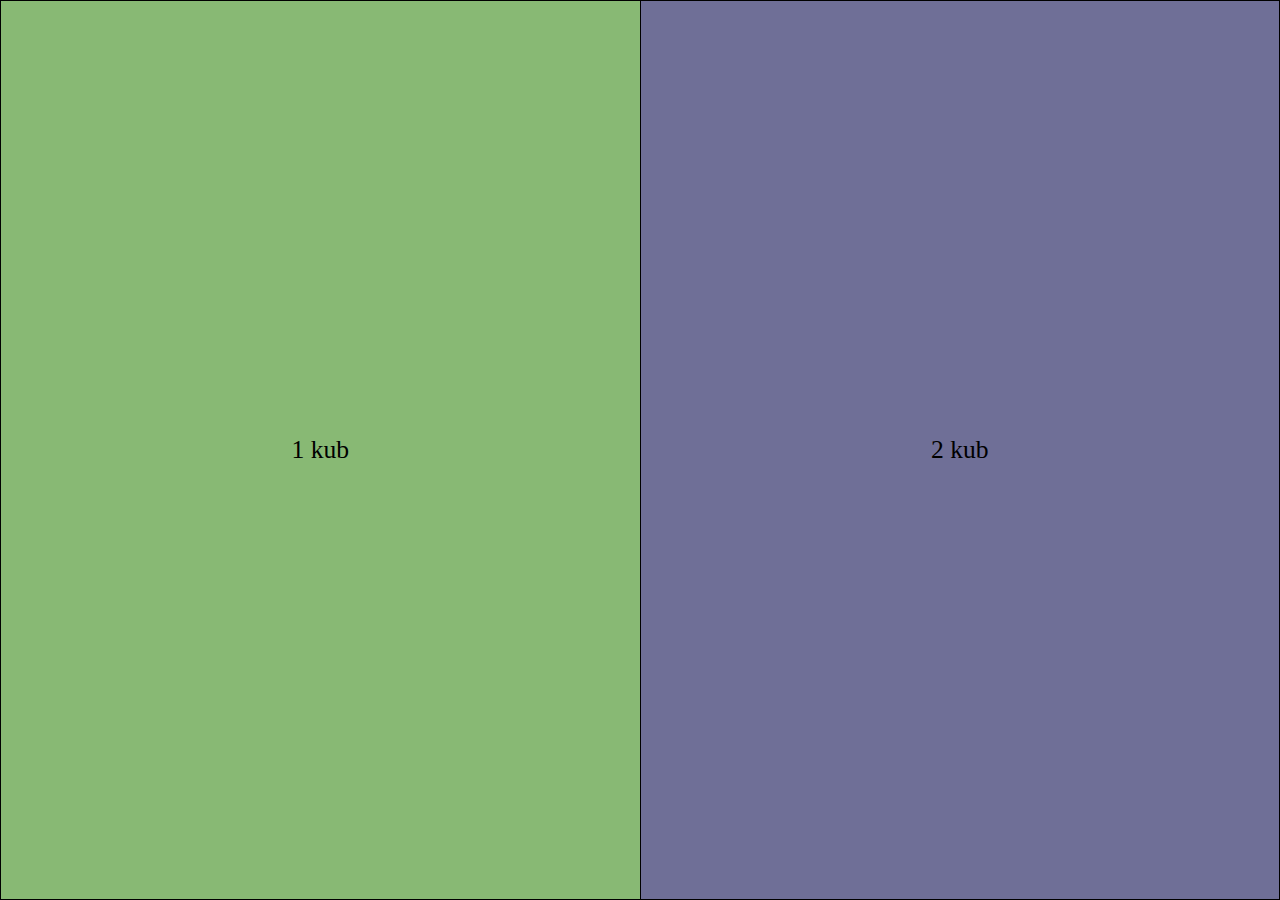
==== cell01/ex06/board.html @ 05a5bc06 "Add files via upload" ====
<!DOCTYPE html>
<html lang="en">
<head>
    <meta charset="UTF-8">
    <meta name="viewport" content="width=device-width, initial-scale=1.0">
    <title>Responsive Table</title>
    <style>
        html, body {
            margin: 0;
            padding: 0;
            width: 100vw;
            height: 100vh;
            display: flex;
            justify-content: center;
            align-items: center;
        }

        table {
            width: 100%;
            height: 100%;
            border-collapse: collapse;
        }

        td {
            border: 1px solid black;
            text-align: center;
            font-size: 2vw;
            padding: 2vw;
        }

        #board1 {
            background-color: rgb(136, 185, 116);
        }

        #board2 {
            background-color: rgb(111, 111, 151);
        }
    </style>
</head>
<body>
    <table>
        <tr>
            <td id="board1">1 kub</td>
            <td id="board2">2 kub</td>
        </tr>
    </table>
</body>
</html>
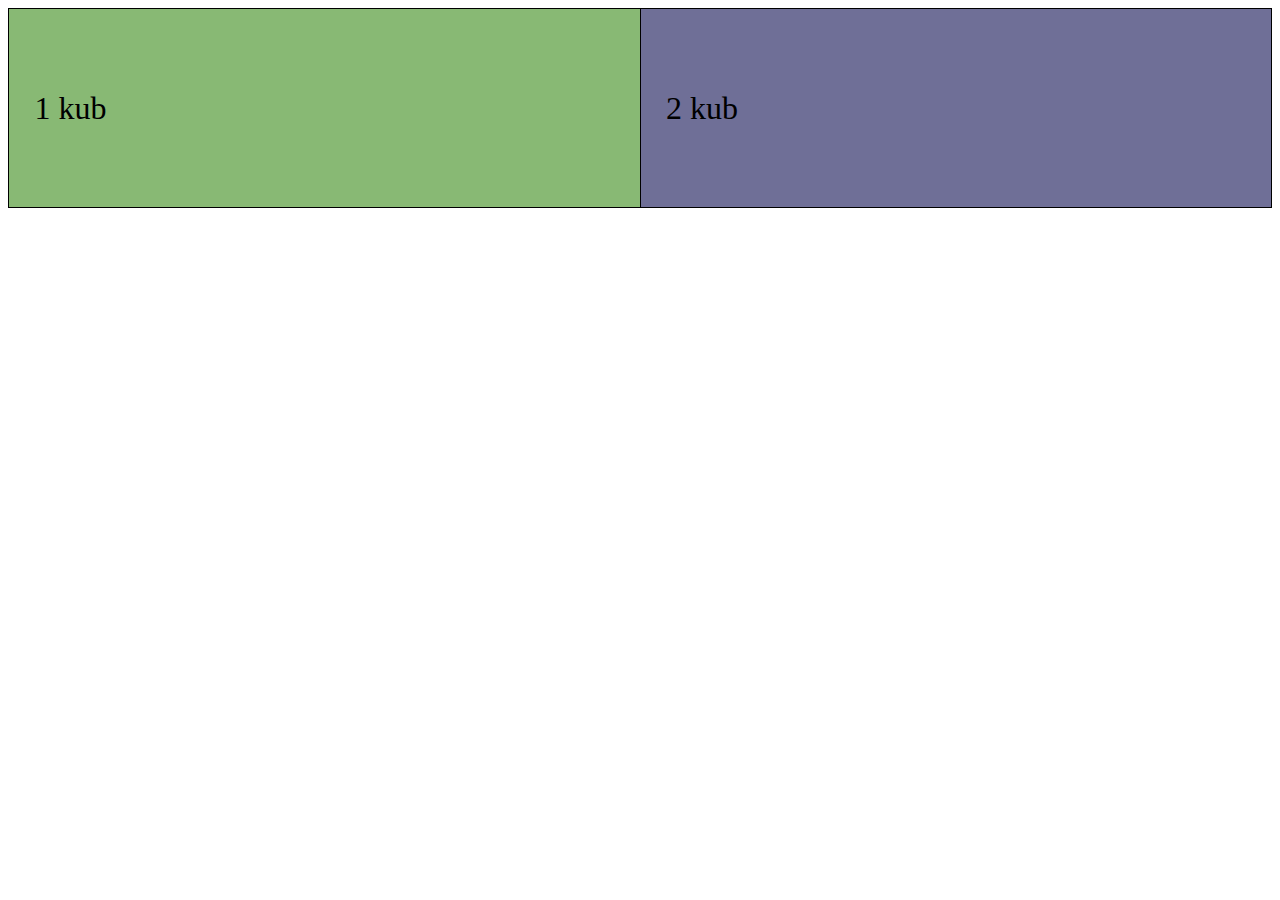
==== commit a7d0d355: "board.html" ====
--- a/cell01/ex06/board.html
+++ b/cell01/ex06/board.html
@@ -3,37 +3,29 @@
 <head>
     <meta charset="UTF-8">
     <meta name="viewport" content="width=device-width, initial-scale=1.0">
-    <title>Responsive Table</title>
+    <title>Document</title>
     <style>
-        html, body {
-            margin: 0;
-            padding: 0;
-            width: 100vw;
-            height: 100vh;
-            display: flex;
-            justify-content: center;
-            align-items: center;
-        }
-
         table {
+            border-collapse: collapse;
             width: 100%;
-            height: 100%;
-            border-collapse: collapse;
+            height: 200px;
         }
 
         td {
             border: 1px solid black;
-            text-align: center;
+            padding: 20px;
             font-size: 2vw;
             padding: 2vw;
         }
 
         #board1 {
             background-color: rgb(136, 185, 116);
+            font-size: 2rem;
         }
 
         #board2 {
             background-color: rgb(111, 111, 151);
+            font-size: 2rem;
         }
     </style>
 </head>
@@ -46,3 +38,5 @@
     </table>
 </body>
 </html>
+
+</html>
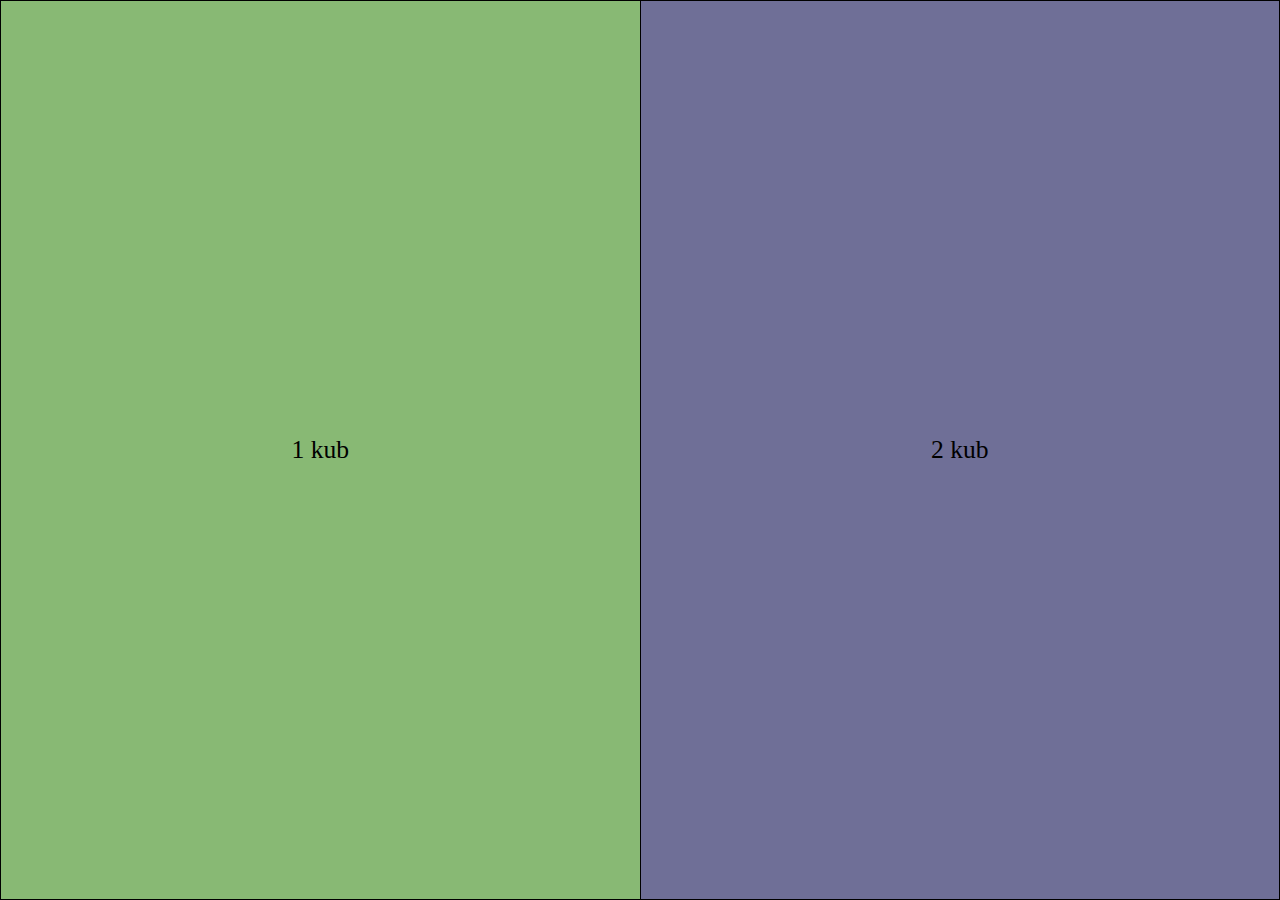
==== commit 4501b396: "board.html" ====
--- a/cell01/ex06/board.html
+++ b/cell01/ex06/board.html
@@ -3,29 +3,37 @@
 <head>
     <meta charset="UTF-8">
     <meta name="viewport" content="width=device-width, initial-scale=1.0">
-    <title>Document</title>
+    <title>Responsive Table</title>
     <style>
+        html, body {
+            margin: 0;
+            padding: 0;
+            width: 100vw;
+            height: 100vh;
+            display: flex;
+            justify-content: center;
+            align-items: center;
+        }
+
         table {
+            width: 100%;
+            height: 100%;
             border-collapse: collapse;
-            width: 100%;
-            height: 200px;
         }
 
         td {
             border: 1px solid black;
-            padding: 20px;
+            text-align: center;
             font-size: 2vw;
             padding: 2vw;
         }
 
         #board1 {
             background-color: rgb(136, 185, 116);
-            font-size: 2rem;
         }
 
         #board2 {
             background-color: rgb(111, 111, 151);
-            font-size: 2rem;
         }
     </style>
 </head>
@@ -38,5 +46,3 @@
     </table>
 </body>
 </html>
-
-</html>
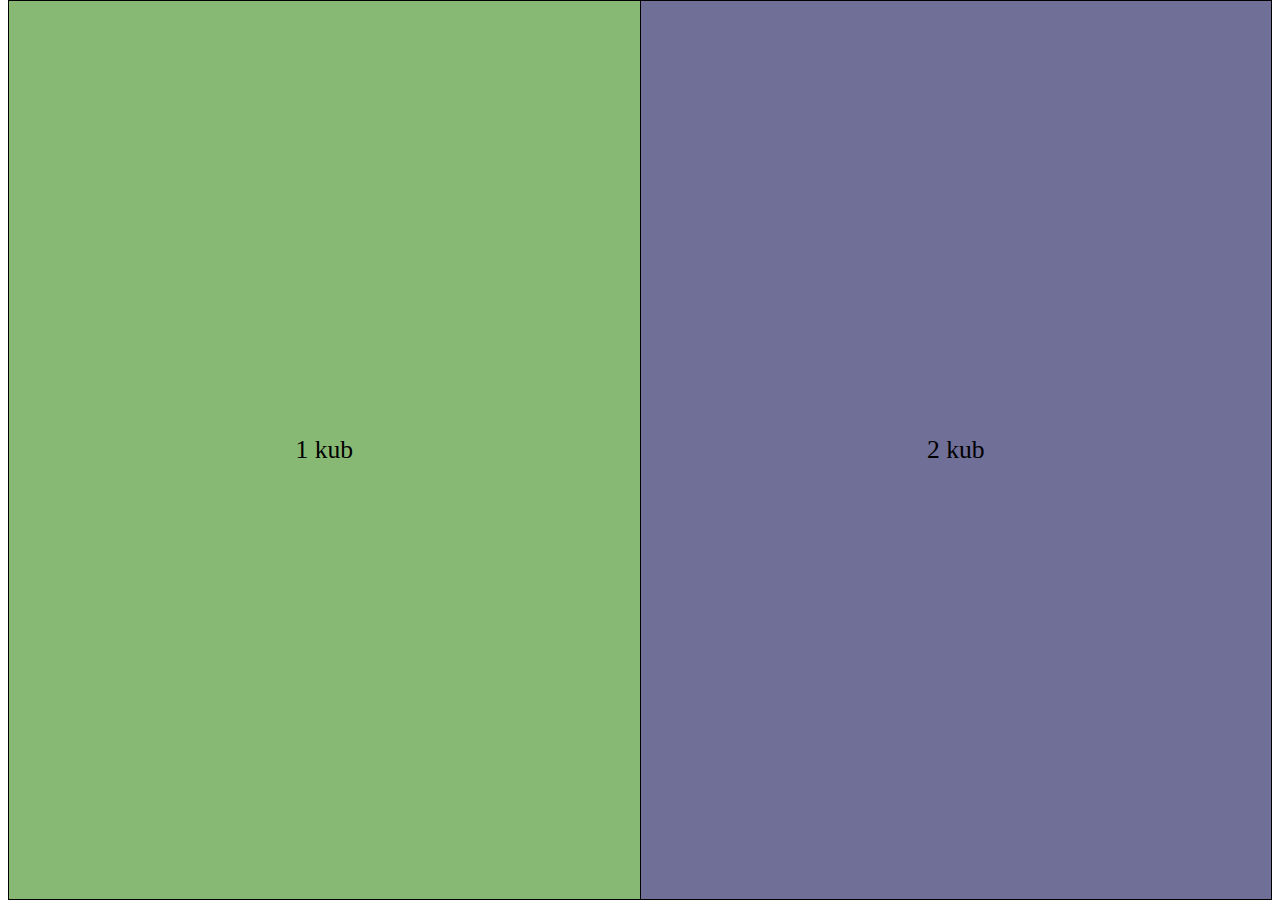
==== commit fe8b1167: "board.html" ====
--- a/cell01/ex06/board.html
+++ b/cell01/ex06/board.html
@@ -6,8 +6,6 @@
     <title>Responsive Table</title>
     <style>
         html, body {
-            margin: 0;
-            padding: 0;
             width: 100vw;
             height: 100vh;
             display: flex;
